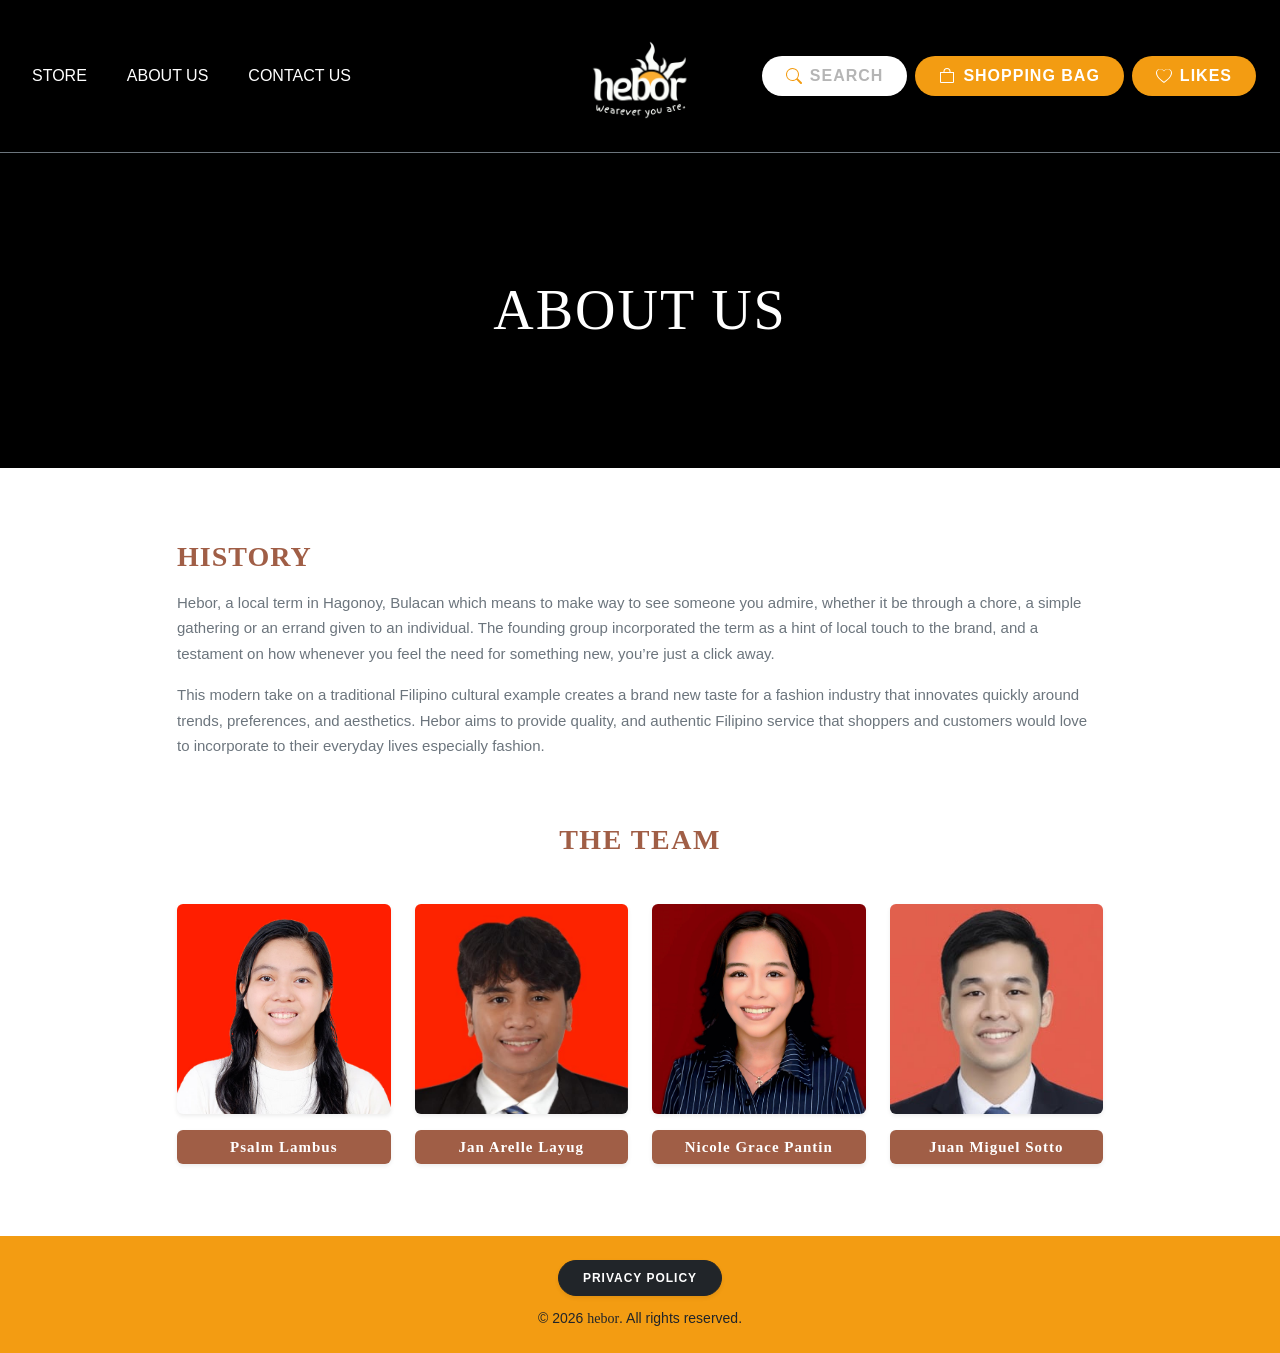
==== about_us.html @ d0d26f9a "Add files via upload files" ====
<!DOCTYPE html>
<html lang="en">
<head>
    <meta charset="UTF-8">
    <meta name="viewport" content="width=device-width, initial-scale=1.0">
    <title>Hebor - About us</title>
    <!-- Bootstrap 5 CDN -->
    <link href="https://cdn.jsdelivr.net/npm/bootstrap@5.3.3/dist/css/bootstrap.min.css" rel="stylesheet">
    <!-- Custom CSS -->
    <link rel="stylesheet" href="css/styles.css">
</head>
<body class="bg-black text-white d-flex flex-column min-vh-100">

    <!-- Top Navigation Bar -->
    <nav class="navbar navbar-expand-lg navbar-dark bg-black py-3 border-bottom border-secondary position-relative">
        <div class="container-fluid px-4">
            <!-- Left Links -->
            <ul class="navbar-nav me-auto flex-row gap-4">
                <li class="nav-item"><a class="nav-link text-white text-uppercase fs-6" href="store.html">Store</a></li>
                <li class="nav-item"><a class="nav-link text-white text-uppercase fs-6" href="about_us.html">About us</a></li>
                <li class="nav-item"><a class="nav-link text-white text-uppercase fs-6" href="contact_us.html">Contact us</a></li>
            </ul>

            <!-- Center Brand Logo  -->
            <a class="navbar-brand text-center d-flex flex-column align-items-center" href="index.html">
                <img src="Hebor logo (white).png" alt="hebor logo" class="mb-1">
            </a>

            <!-- Right Action Pill Buttons (Search, Shopping Bag, Likes) -->
            <div class="d-flex align-items-center gap-2 ms-auto">
                <!-- Search Pill Button -->
                <a href="store.html" class="btn rounded-pill px-4 py-2 d-inline-flex align-items-center gap-2 fw-bold text-uppercase shadow-sm fs-6" style="background-color: #ffffff; color: #b5b5b5; letter-spacing: 1px; border: none;">
                    <svg xmlns="http://www.w3.org/2000/svg" width="16" height="16" fill="#f39c12" viewBox="0 0 16 16">
                        <path d="M11.742 10.344a6.5 6.5 0 1 0-1.397 1.398h-.001q.044.06.098.115l3.85 3.85a1 1 0 0 0 1.415-1.414l-3.85-3.85a1 1 0 0 0-.115-.1zM12 6.5a5.5 5.5 0 1 1-11 0 5.5 5.5 0 0 1 11 0"/>
                    </svg>
                    <span>SEARCH</span>
                </a>

                <!-- Shopping Bag Pill Button -->
                <a href="shopping_bag.html" class="btn rounded-pill px-4 py-2 d-inline-flex align-items-center gap-2 fw-bold text-uppercase shadow-sm fs-6" style="background-color: #f39c12; color: #ffffff; letter-spacing: 1px; border: none;">
                    <svg xmlns="http://www.w3.org/2000/svg" width="16" height="16" fill="#ffffff" viewBox="0 0 16 16">
                        <path d="M8 1a2.5 2.5 0 0 1 2.5 2.5V4h-5v-.5A2.5 2.5 0 0 1 8 1m3.5 3v-.5a3.5 3.5 0 1 0-7 0V4H1v10a1 1 0 0 0 1 1h12a1 1 0 0 0 1-1V4zM2 5h12v9H2z"/>
                    </svg>
                    <span>SHOPPING BAG</span>
                </a>

                <!-- Likes Pill Button -->
                <a href="likes.html" class="btn rounded-pill px-4 py-2 d-inline-flex align-items-center gap-2 fw-bold text-uppercase shadow-sm fs-6" style="background-color: #f39c12; color: #ffffff; letter-spacing: 1px; border: none;">
                    <svg xmlns="http://www.w3.org/2000/svg" width="16" height="16" fill="#ffffff" viewBox="0 0 16 16">
                        <path d="m8 2.748-.717-.737C5.6.281 2.514.878 1.4 3.053c-.523 1.023-.641 2.5.314 4.385.92 1.815 2.834 3.989 6.286 6.357 3.452-2.368 5.365-4.542 6.286-6.357.955-1.886.838-3.362.314-4.385C13.486.878 10.4.28 8.717 2.01zM8 15C-7.333 4.868 3.27-3.04 7.8 3.243q.09.021.198.043c.106-.022.137-.021.198-.065C12.73-3.04 23.333 4.868 8 15"/>
                    </svg>
                    <span>LIKES</span>
                </a>
            </div>
        </div>
    </nav>

    <!-- Hero Banner with Title -->
    <header class="position-relative text-center d-flex flex-column align-items-center justify-content-center overflow-hidden py-5" style="min-height: 35vh; background: url('images/hero-bg.jpg') center/cover no-repeat;">
        <div class="position-absolute top-0 start-0 w-100 h-100 bg-black opacity-50 z-0"></div>
        <div class="container position-relative z-1 py-4">
            <h1 class="display-4 fw-normal text-white mb-0" style="letter-spacing: 2px;">
                ABOUT US
            </h1>
        </div>
    </header>

    <!-- Main White Content Section -->
    <main class="bg-white text-dark py-5 flex-grow-1">
        <div class="container py-4">
            <div class="row justify-content-center">
                <div class="col-lg-10">
                    
                    <!-- History Section -->
                    <section class="mb-5">
                        <h2 class="h3 fw-bold mb-3" style="color: #a05e46;">HISTORY</h2>
                        <p class="text-secondary mb-3" style="line-height: 1.7; font-size: 15px;">
                            Hebor, a local term in Hagonoy, Bulacan which means to make way to see someone you admire, whether it be through a chore, a simple gathering or an errand given to an individual. The founding group incorporated the term as a hint of local touch to the brand, and a testament on how whenever you feel the need for something new, you’re just a click away.
                        </p>
                        <p class="text-secondary" style="line-height: 1.7; font-size: 15px;">
                            This modern take on a traditional Filipino cultural example creates a brand new taste for a fashion industry that innovates quickly around trends, preferences, and aesthetics. Hebor aims to provide quality, and authentic Filipino service that shoppers and customers would love to incorporate to their everyday lives especially fashion.
                        </p>
                    </section>

                    <!-- People Behind Hebor Section -->
                    <section class="mt-5 pt-3">
                        <h2 class="h3 fw-bold mb-5 text-center text-uppercase" style="color: #a05e46; letter-spacing: 1.5px;">
                            THE TEAM
                        </h2>
                        <div class="row g-4 justify-content-center text-center">
                            <!-- Person 1 -->
                            <div class="col-md-3 col-6">
                                <div class="d-flex flex-column align-items-center">
                                    <img src="Psalm.jpg" alt="Psalm Lambus" class="img-fluid rounded shadow-sm mb-3" style="width: 100%; height: 210px; object-fit: cover; background-color: #f0f0f0;">
                                    <div class="w-100 py-2 px-2 rounded shadow-sm" style="background-color: #a05e46; color: #ffffff;">
                                        <h5 class="mb-0 fw-bold" style="font-size: 15px;">Psalm Lambus</h5>
                                    </div>
                                </div>
                            </div>

                            <!-- Person 2 -->
                            <div class="col-md-3 col-6">
                                <div class="d-flex flex-column align-items-center">
                                    <img src="Jan.jpg" alt="Jan Arelle Layug" class="img-fluid rounded shadow-sm mb-3" style="width: 100%; height: 210px; object-fit: cover; background-color: #f0f0f0;">
                                    <div class="w-100 py-2 px-2 rounded shadow-sm" style="background-color: #a05e46; color: #ffffff;">
                                        <h5 class="mb-0 fw-bold" style="font-size: 15px;">Jan Arelle Layug</h5>
                                    </div>
                                </div>
                            </div>

                            <!-- Person 3 -->
                            <div class="col-md-3 col-6">
                                <div class="d-flex flex-column align-items-center">
                                    <img src="Nicole.jpg" alt="Nicole Grace Pantin" class="img-fluid rounded shadow-sm mb-3" style="width: 100%; height: 210px; object-fit: cover; background-color: #f0f0f0;">
                                    <div class="w-100 py-2 px-2 rounded shadow-sm" style="background-color: #a05e46; color: #ffffff;">
                                        <h5 class="mb-0 fw-bold" style="font-size: 15px;">Nicole Grace Pantin</h5>
                                    </div>
                                </div>
                            </div>

                            <!-- Person 4 -->
                            <div class="col-md-3 col-6">
                                <div class="d-flex flex-column align-items-center">
                                    <img src="Miguel.jpeg" alt="Juan Miguel Sotto" class="img-fluid rounded shadow-sm mb-3" style="width: 100%; height: 210px; object-fit: cover; background-color: #f0f0f0;">
                                    <div class="w-100 py-2 px-2 rounded shadow-sm" style="background-color: #a05e46; color: #ffffff;">
                                        <h5 class="mb-0 fw-bold" style="font-size: 15px;">Juan Miguel Sotto</h5>
                                    </div>
                                </div>
                            </div>
                        </div>
                    </section>

                </div>
            </div>
        </div>
    </main>

    <!-- Bottom Yellow Section with Privacy policy & Copyright -->
    <section class="py-4 text-center mt-auto" style="background-color: #f39c12;">
        <div class="container">
            <a href="privacy_policy.html" class="btn btn-dark rounded-pill px-4 py-2 text-white fw-semibold mb-2 shadow-sm" style="font-size: 12px; letter-spacing: 1px;">
                PRIVACY POLICY
            </a>
            <div class="text-dark small fw-medium mt-1 copyright-text">
                &copy; 2026 <span class="hebor-font">hebor</span>. All rights reserved.
            </div>
        </div>
    </section>

    <!-- Bootstrap JS CDN -->
    <script src="https://cdn.jsdelivr.net/npm/bootstrap@5.3.3/dist/js/bootstrap.bundle.min.js"></script>
    <script src="js/script.js"></script>
</body>
</html>
---- css/styles.css ----
/* Custom Font Setup for TD Sulog (.woff2) */
@font-face {
    font-family: 'td sulog';
    src: url('https://font-public.canva.com/YAFXLpM1Ank/0/TD_Sulog.4c9fd26fc8e9ab35dde1602daf06e84.665ae13efbcac675916db53cba221461.woff2') format('woff2');
    font-weight: normal;
    font-style: normal;
    font-display: swap;
}

body {
    font-family: 'Montserrat', sans-serif, Georgia, serif;
    background-color: #000000;
    color: #ffffff;
    margin: 0;
}

/* TD Sulog font for Titles, Buttons, Navbar Links, at Copyright Hebor */
.navbar-brand,
.navbar-brand span, 
.logo-text,
h1, h2, h3, h4, h5, h6,
.product-title,
.item-title,
.copyright-brand {
    font-family: 'td sulog', Georgia, serif !important;
    letter-spacing: 1px;
}

.nav-link,
.btn,
button,
input, textarea, select,
.empty-message,
.privacy-policy-btn,
.footer-text,
p, span, small {
    font-family: 'Montserrat', sans-serif !important;
}

/* for Copyright part */
.copyright-text {
    font-family: 'Montserrat', sans-serif;
}
.copyright-text .hebor-font {
    font-family: 'td sulog', Georgia, serif !important;
}

/* --- PERFECT CENTER NAVBAR LOGO FIX --- */
.navbar .container-fluid {
    position: relative;
    height: 120px;
}

.navbar-brand {
    position: absolute;
    left: 50%;
    transform: translateX(-50%);
    margin: 0 !important;
}

.navbar-nav, 
.navbar .d-flex.align-items-center.gap-2 {
    z-index: 2;
}

/* General Navbar Logo Size */
.navbar-brand img {
    max-height: none !important;
    height: 120px; 
    width: auto;
}

.hero-section {
    border-bottom: 5px solid #f39c12;
}

/* Product Page Size Pill Buttons Styling */
.size-pill {
    background-color: #ffffff;
    color: #495057;
    border: 1.5px solid #f5b041 !important;
    font-size: 11px;
    letter-spacing: 1px;
    transition: all 0.2s ease;
}
.size-pill:hover, .size-pill.active {
    background-color: #f39c12 !important;
    color: #ffffff !important;
    border-color: #f39c12 !important;
}

@media (max-width: 991.98px) {

    .navbar .container-fluid {
        flex-direction: column !important;
        align-items: center !important;
        padding-left: 15px !important;
        padding-right: 15px !important;
    }

    .navbar-brand {
        position: static !important;
        transform: none !important;
        margin: 10px 0 !important;
        order: 1;
    }

    /* Ayusin ang nav links sa itaas */
    .navbar-nav {
        flex-direction: row !important;
        justify-content: center !important;
        gap: 15px !important;
        margin: 5px 0 !important;
        width: 100%;
        order: 2;
    }

    .navbar .d-flex.align-items-center.gap-2 {
        justify-content: center !important;
        flex-wrap: wrap;
        width: 100%;
        margin: 8px 0 5px 0 !important;
        order: 3;
    }

    .navbar .d-flex.align-items-center.gap-2 .btn {
        padding: 6px 12px !important;
        font-size: 10px !important;
    }
}

@media (max-width: 767.98px) {
    h1.display-3, h1.display-4, h1.display-5 {
        font-size: 2rem !important;
    }

    #shoppingbagItemsContainer .row {
        flex-direction: column !important;
        text-align: center;
        gap: 15px;
    }

    #shoppingbagItemsContainer .col-6,
    #shoppingbagItemsContainer .col-4,
    #shoppingbagItemsContainer .col-2 {
        width: 100% !important;
        display: flex;
        flex-direction: column;
        align-items: center;
        justify-content: center;
    }

    #shoppingbagItemsContainer .d-flex.align-items-center.gap-3 {
        flex-direction: column !important;
        text-align: center;
    }

    main .row.g-5 {
        --bs-gutter-y: 1.5rem;
    }
}
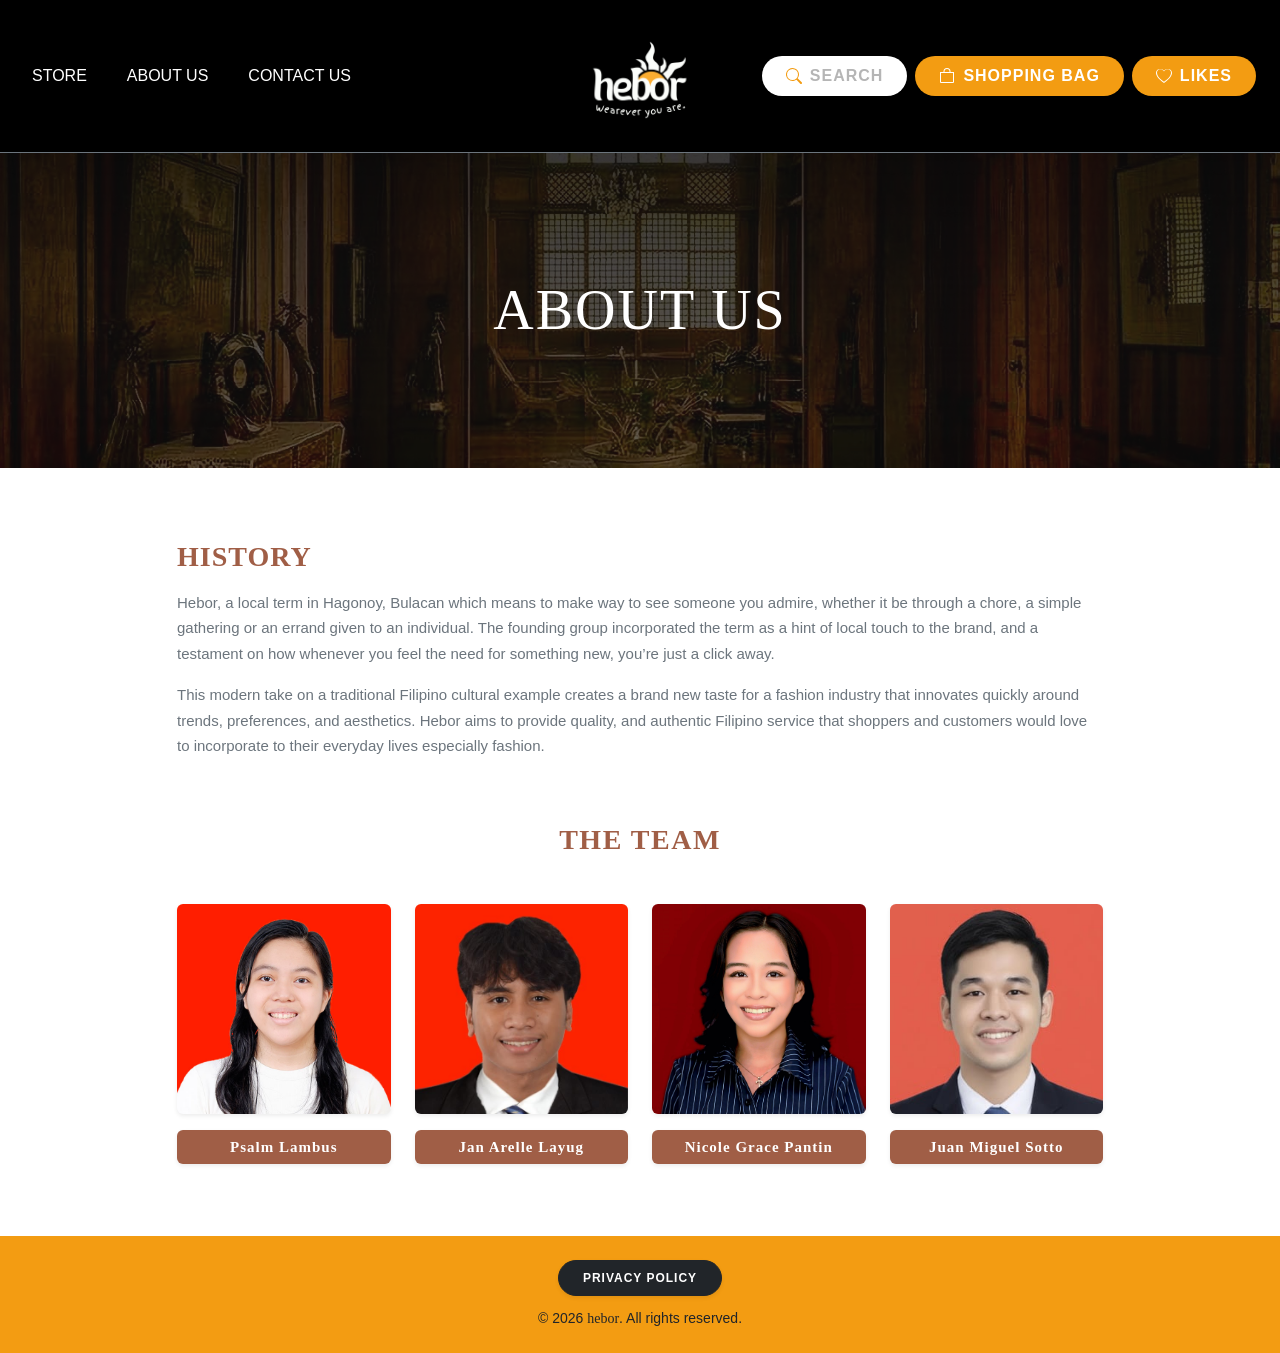
==== commit bc68d77d: "Update about_us.html" ====
--- a/about_us.html
+++ b/about_us.html
@@ -56,7 +56,7 @@
     </nav>
 
     <!-- Hero Banner with Title -->
-    <header class="position-relative text-center d-flex flex-column align-items-center justify-content-center overflow-hidden py-5" style="min-height: 35vh; background: url('images/hero-bg.jpg') center/cover no-repeat;">
+    <header class="position-relative text-center d-flex flex-column align-items-center justify-content-center overflow-hidden py-5" style="min-height: 35vh; background: url('images/Header bg.png') center/cover no-repeat;">
         <div class="position-absolute top-0 start-0 w-100 h-100 bg-black opacity-50 z-0"></div>
         <div class="container position-relative z-1 py-4">
             <h1 class="display-4 fw-normal text-white mb-0" style="letter-spacing: 2px;">
@@ -151,4 +151,4 @@
     <script src="https://cdn.jsdelivr.net/npm/bootstrap@5.3.3/dist/js/bootstrap.bundle.min.js"></script>
     <script src="js/script.js"></script>
 </body>
-</html>+</html>
--- a/css/styles.css
+++ b/css/styles.css
@@ -158,4 +158,41 @@
     main .row.g-5 {
         --bs-gutter-y: 1.5rem;
     }
-}+}
+
+.bag-circle-check {
+    -webkit-appearance: none;
+    appearance: none;
+    width: 22px;
+    height: 22px;
+    min-width: 22px;
+    border-radius: 50%;
+    border: 2px solid #f39c12;
+    background-color: #ffffff;
+    cursor: pointer;
+    position: relative;
+    transition: all 0.2s ease;
+    margin: 0;
+}
+
+.bag-circle-check:checked {
+    background-color: #f39c12;
+    border-color: #f39c12;
+}
+
+.bag-circle-check:checked::after {
+    content: "";
+    position: absolute;
+    left: 6px;
+    top: 2.5px;
+    width: 6px;
+    height: 11px;
+    border: solid #ffffff;
+    border-width: 0 2.2px 2.2px 0;
+    transform: rotate(45deg);
+}
+
+header:not(.hero-section),
+.page-header-bg {
+    background: url('../Header bg.png') center / cover no-repeat !important;
+}
